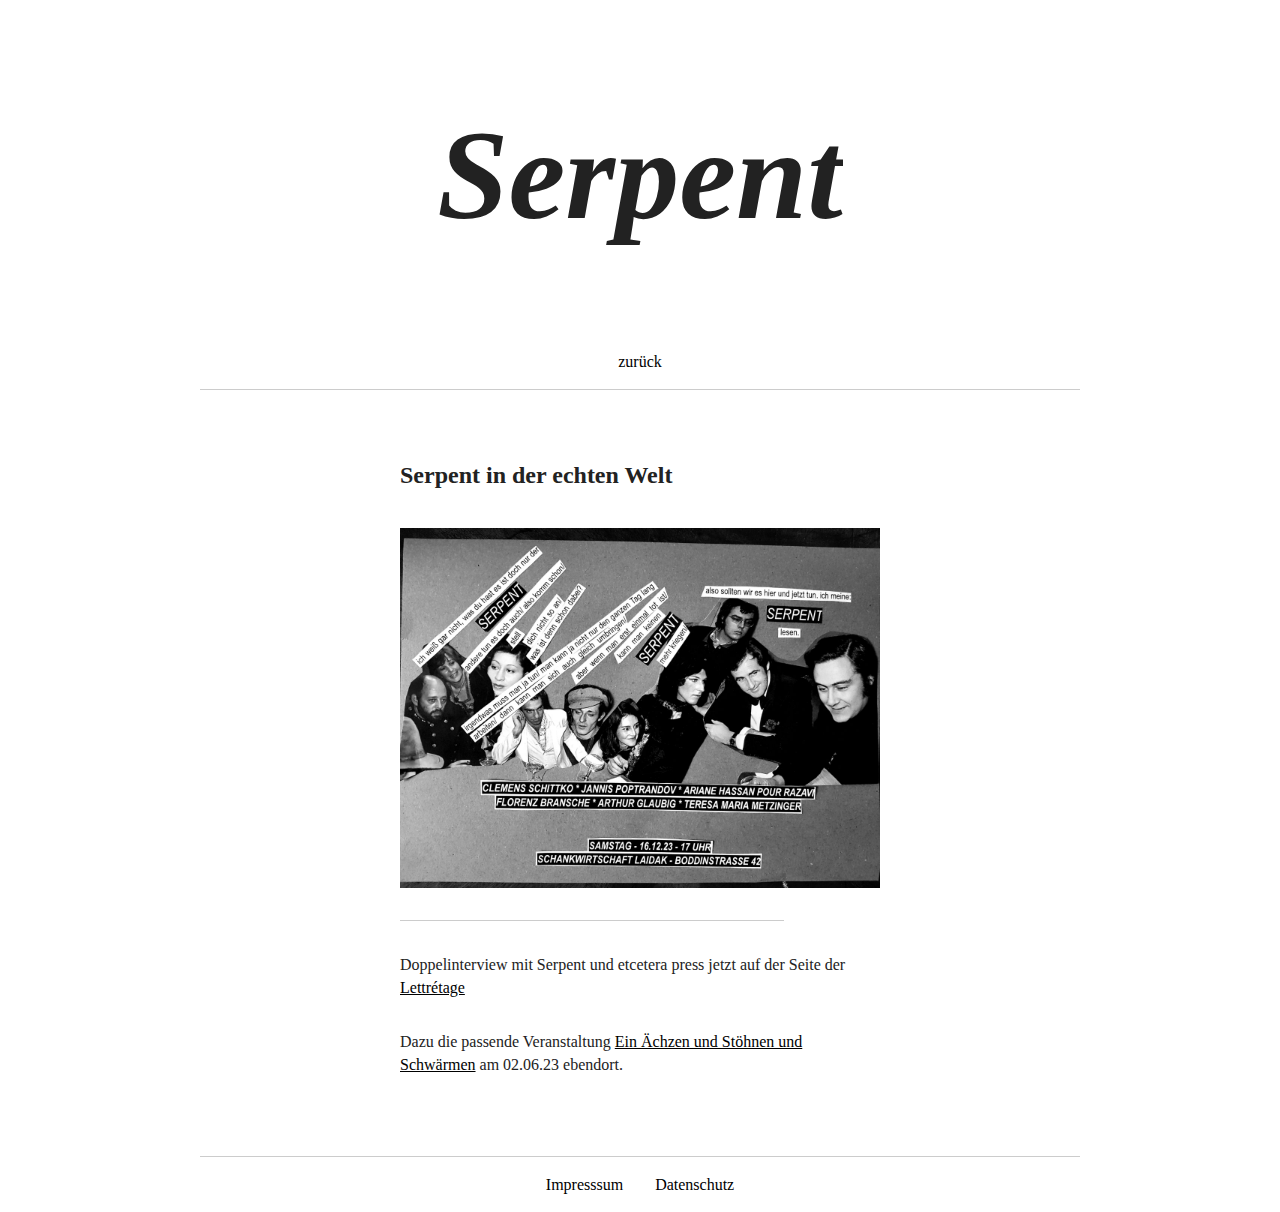
==== echt.html @ cb1ca005 "Added "Echte Welt"" ====
<!DOCTYPE html>
<html class="no-js" lang="de-de">
  <head>
    <meta charset="utf-8" />
    <title>Serpent Magazine | Über</title>
    <meta name="description" content="Serpent Magazin Über" />
    <meta name="viewport" content="width=device-width, initial-scale=1" />

    <meta property="og:title" content="Serpent in der echten Welt" />
    <meta property="og:type" content="" />
    <meta property="og:url" content="https://serpentmagazine.github.io" />
    <meta property="og:image" content="/img/16.jpg" />

    <link rel="manifest" href="site.webmanifest" />
    <link rel="apple-touch-icon" href="icon.jpg" />
    <!-- Place favicon.ico in the root directory -->

    <link rel="stylesheet" href="css/normalize.css" />
    <link rel="stylesheet" href="css/main.css" />

    <meta name="theme-color" content="#fafafa" />
  </head>

  <body>
    <!-- Add your site or application content here -->
    <div class="container">
      <div class="main">
        <div class="headline">
          <h1><em>Serpent</em></h1>
        </div>
        <a href="/index.html" class="menu">zurück</a>
        <div class="linie">
          <hr />
        </div>

        <div class="textbox">
          <h2>Serpent in der echten Welt</h2>
          <p>
            <img
              src="img\231216-flyer.jpg"
              alt="Flyer Serpent Lesung 16.12.23"
              class="big-image" />
          </p>
          <div class="linie"><hr /></div>
          <p>
            Doppelinterview mit Serpent und etcetera press jetzt auf der Seite
            der
            <a
              class="underline"
              href="https://www.lettretage.de/doppelinterview-mit-serpent-und-etcetera-press/"
              >Lettrétage</a
            >
          </p>
          <p>
            Dazu die passende Veranstaltung
            <a
              href="https://www.lettretage.de/programm/aktuelles-programm/?event_id1=18381"
              class="underline"
              >Ein Ächzen und Stöhnen und Schwärmen</a
            >
            am 02.06.23 ebendort.
          </p>
        </div>
      </div>
    </div>
    <footer class="footer">
      <div class="linie">
        <hr />
      </div>
      <div class="liste">
        <a href="/impressum" class="menu">Impresssum</a
        ><a href="/datenschutz" class="menu">Datenschutz</a>
      </div>
    </footer>
  </body>
</html>
---- css/main.css ----
/*! HTML5 Boilerplate v8.0.0 | MIT License | https://html5boilerplate.com/ */

/* main.css 2.1.0 | MIT License | https://github.com/h5bp/main.css#readme */
/*
 * What follows is the result of much research on cross-browser styling.
 * Credit left inline and big thanks to Nicolas Gallagher, Jonathan Neal,
 * Kroc Camen, and the H5BP dev community and team.
 */

/* ==========================================================================
   Base styles: opinionated defaults
   ========================================================================== */

html {
  color: #222;
  font-size: 1em;
  line-height: 1.4;
}

/*
 * Remove text-shadow in selection highlight:
 * https://twitter.com/miketaylr/status/12228805301
 *
 * Vendor-prefixed and regular ::selection selectors cannot be combined:
 * https://stackoverflow.com/a/16982510/7133471
 *
 * Customize the background color to match your design.
 */

::-moz-selection {
  background: #f8df9a;
  text-shadow: none;
}

::selection {
  background: #f8df9a;
  text-shadow: none;
}

/*
 * A better looking default horizontal rule
 */

hr {
  display: block;
  height: 1px;
  border: 0;
  border-top: 1px solid #ccc;
  margin: 1em 0;
  padding: 0;
}

/*
 * Remove the gap between audio, canvas, iframes,
 * images, videos and the bottom of their containers:
 * https://github.com/h5bp/html5-boilerplate/issues/440
 */

audio,
canvas,
iframe,
img,
svg,
video {
  vertical-align: middle;
}

/*
 * Remove default fieldset styles.
 */

fieldset {
  border: 0;
  margin: 0;
  padding: 0;
}

/*
 * Allow only vertical resizing of textareas.
 */

textarea {
  resize: vertical;
}

/* ==========================================================================
   Author's custom styles
   ========================================================================== */

.container {
  height: 100%;
  width: 100%;
  /* padding: 2em; */
  /* background-color: #000; */
}

.main {
  display: flex;
  height: 100%;
  width: 100%;
  flex-direction: column;
  align-items: center;
  /* background-color: aqua; */
}

.headline {
  max-width: 90%;
  overflow: hidden;
}

.flex-container {
  display: flex;
  width: fit-content;
  flex-flow: row wrap;
  justify-content: center;
  max-width: 66em;
  padding: 2em;
  gap: 2em;
  /* background-color: red; */
}

/* Fülle den verbleibenden Platz, um die letzte Reihe linksbündig zu halten */

.flex-container::after {
  content: "";
  flex: auto;
}

.flex-card {
  display: flex;
  align-items: center;
  justify-content: space-evenly;
  flex-direction: column;
  width: 15em;
  height: 20em;
  /* background-color: #52525227; */
}

.new-image {
  object-fit: scale-down;
  height: 90%;
  border-color: gold;
  border-radius: 0px;
  border-style: solid;
  border-width: 10px;
  width: auto;
}

.flex-card:hover {
  transform: scale(1.1);
}

.footer {
  display: flex;
  flex-direction: column;
  align-items: center;
  margin: 1em;
}

.liste {
  display: flex;
  flex-direction: row;
  justify-content: center;
  gap: 2em;
  list-style-type: none;
}

.contain {
  object-fit: scale-down;
  height: 90%;
  border-radius: 10px;
  border-style: solid;
  border-width: 5px;
  border-color: rgb(216, 216, 216);
  width: auto;
}

.big-image {
  object-fit: scale-down;
  width: 100%;
}

.linie {
  max-width: 55em;
  width: 80%;
}

.player {
  width: 100%;
  padding: 2em;
  max-width: 40em;
}

.kontaktbox {
  display: flex;
  flex-direction: column;
  width: 100%;
  padding: 2em;
  max-width: 40em;
  align-items: center;
  text-align: center;
  /* background-color: aqua; */
}

.underline {
  text-decoration: underline;
}
.textbox {
  display: flex;
  flex-direction: column;
  width: 100%;
  padding: 2em;
  max-width: 30em;
  /* align-items: center; */
}

.headmenu {
  display: flex;
  padding: 4em;
  column-gap: 4em;
}

a {
  color: black;
  text-decoration: solid;
}

/* ==========================================================================
   Helper classes
   ========================================================================== */

/*
 * Hide visually and from screen readers
 */

.hidden,
[hidden] {
  display: none !important;
}

/*
 * Hide only visually, but have it available for screen readers:
 * https://snook.ca/archives/html_and_css/hiding-content-for-accessibility
 *
 * 1. For long content, line feeds are not interpreted as spaces and small width
 *    causes content to wrap 1 word per line:
 *    https://medium.com/@jessebeach/beware-smushed-off-screen-accessible-text-5952a4c2cbfe
 */

.sr-only {
  border: 0;
  clip: rect(0, 0, 0, 0);
  height: 1px;
  margin: -1px;
  overflow: hidden;
  padding: 0;
  position: absolute;
  white-space: nowrap;
  width: 1px;
  /* 1 */
}

/*
 * Extends the .sr-only class to allow the element
 * to be focusable when navigated to via the keyboard:
 * https://www.drupal.org/node/897638
 */

.sr-only.focusable:active,
.sr-only.focusable:focus {
  clip: auto;
  height: auto;
  margin: 0;
  overflow: visible;
  position: static;
  white-space: inherit;
  width: auto;
}

/*
 * Hide visually and from screen readers, but maintain layout
 */

.invisible {
  visibility: hidden;
}

/*
 * Clearfix: contain floats
 *
 * For modern browsers
 * 1. The space content is one way to avoid an Opera bug when the
 *    `contenteditable` attribute is included anywhere else in the document.
 *    Otherwise it causes space to appear at the top and bottom of elements
 *    that receive the `clearfix` class.
 * 2. The use of `table` rather than `block` is only necessary if using
 *    `:before` to contain the top-margins of child elements.
 */

.clearfix::before,
.clearfix::after {
  content: " ";
  display: table;
}

.clearfix::after {
  clear: both;
}

/* ==========================================================================
   EXAMPLE Media Queries for Responsive Design.
   These examples override the primary ('mobile first') styles.
   Modify as content requires.
   ========================================================================== */

@media only screen and (min-width: 35em) {
  /* Style adjustments for viewports that meet the condition */
}

@media print,
  (-webkit-min-device-pixel-ratio: 1.25),
  (min-resolution: 1.25dppx),
  (min-resolution: 120dpi) {
  /* Style adjustments for high resolution devices */
}

/* ==========================================================================
   Print styles.
   Inlined to avoid the additional HTTP request:
   https://www.phpied.com/delay-loading-your-print-css/
   ========================================================================== */

@media print {
  *,
  *::before,
  *::after {
    background: #fff !important;
    color: #000 !important;
    /* Black prints faster */
    box-shadow: none !important;
    text-shadow: none !important;
  }

  a,
  a:visited {
    text-decoration: underline;
  }

  a[href]::after {
    content: " (" attr(href) ")";
  }

  abbr[title]::after {
    content: " (" attr(title) ")";
  }

  /*
   * Don't show links that are fragment identifiers,
   * or use the `javascript:` pseudo protocol
   */
  a[href^="#"]::after,
  a[href^="javascript:"]::after {
    content: "";
  }

  pre {
    white-space: pre-wrap !important;
  }

  pre,
  blockquote {
    border: 1px solid #999;
    page-break-inside: avoid;
  }

  /*
   * Printing Tables:
   * https://web.archive.org/web/20180815150934/http://css-discuss.incutio.com/wiki/Printing_Tables
   */
  thead {
    display: table-header-group;
  }

  tr,
  img {
    page-break-inside: avoid;
  }

  p,
  h2,
  h3 {
    orphans: 3;
    widows: 3;
  }

  h2,
  h3 {
    page-break-after: avoid;
  }
}
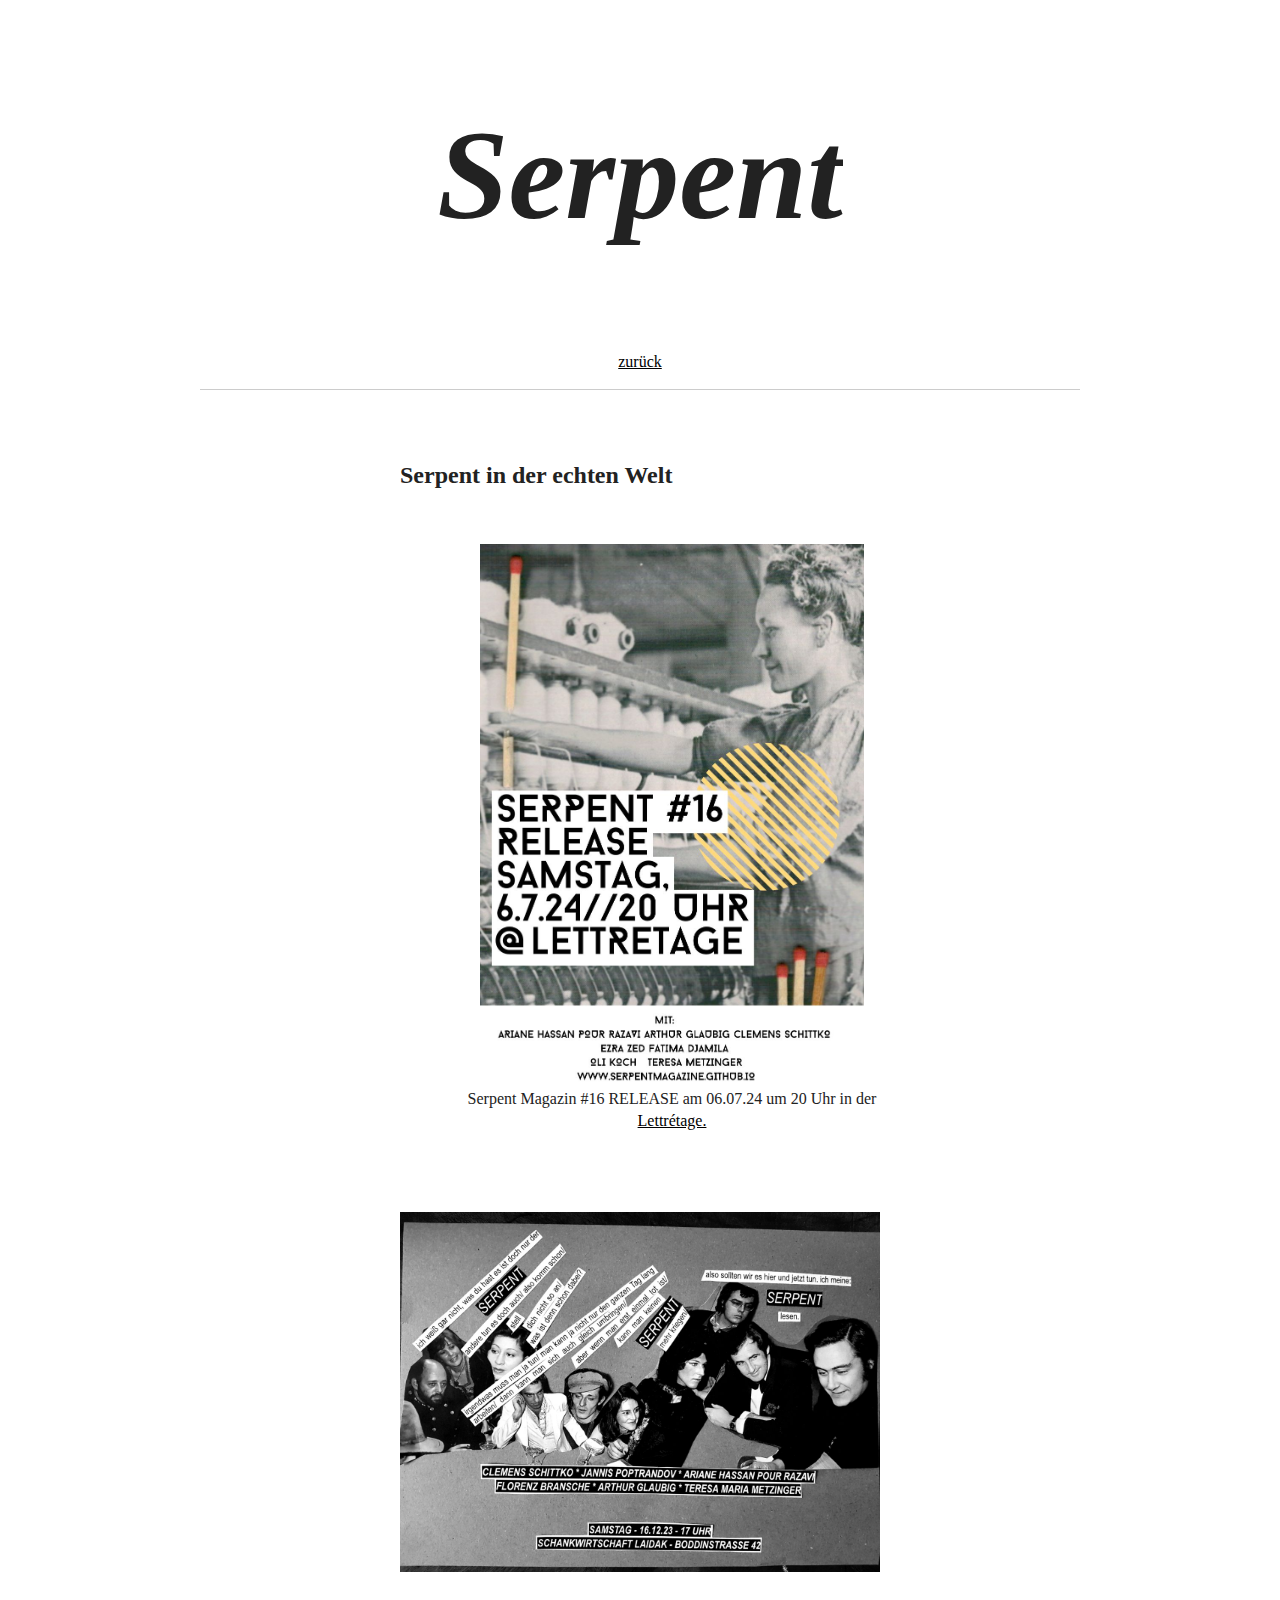
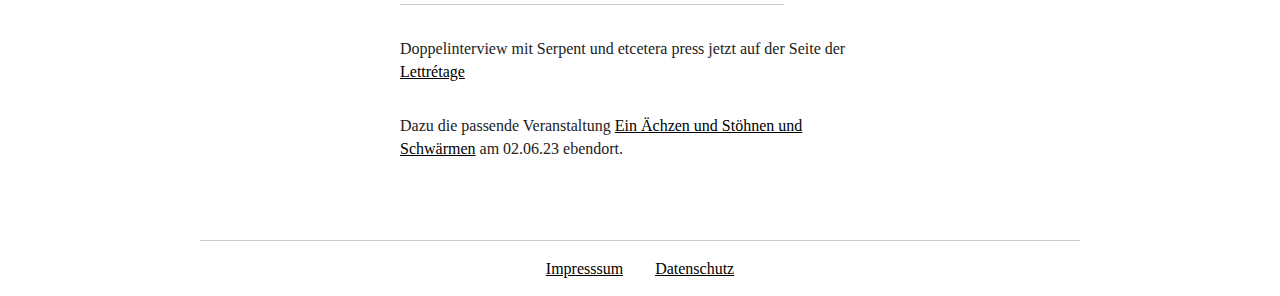
==== commit 2721d975: "Added IPF24, Archived Lettretage" ====
--- a/echt.html
+++ b/echt.html
@@ -35,6 +35,18 @@
 
         <div class="textbox">
           <h2>Serpent in der echten Welt</h2>
+          <div class="kontaktbox">
+            <img
+              src="/img/flyer serpent16 release.jpg"
+              alt="Flyer zum Release von Serpent 16 am 06.07.24 in der Lettrétage"
+              class="flyer" />
+            
+              Serpent Magazin #16 RELEASE am 06.07.24 um 20 Uhr in der
+              <a href="https://www.lettretage.de/programm/?event_id1=21010"
+                >Lettrétage.</a
+              >
+            </p>
+          </div>
           <p>
             <img
               src="img\231216-flyer.jpg"
--- a/css/main.css
+++ b/css/main.css
@@ -83,6 +83,16 @@
   resize: vertical;
 }
 
+a {
+  text-decoration: underline;
+  color: black;
+}
+
+a:visited {
+  color: #844;
+  text-decoration: underline;
+}
+
 /* ==========================================================================
    Author's custom styles
    ========================================================================== */
@@ -122,7 +132,7 @@
 /* Fülle den verbleibenden Platz, um die letzte Reihe linksbündig zu halten */
 
 .flex-container::after {
-  content: "";
+  content: '';
   flex: auto;
 }
 
@@ -220,9 +230,9 @@
   column-gap: 4em;
 }
 
-a {
-  color: black;
-  text-decoration: solid;
+.flyer {
+  max-width: 80%;
+  max-height: 70vh;
 }
 
 /* ==========================================================================
@@ -299,7 +309,7 @@
 
 .clearfix::before,
 .clearfix::after {
-  content: " ";
+  content: ' ';
   display: table;
 }
 
@@ -347,20 +357,20 @@
   }
 
   a[href]::after {
-    content: " (" attr(href) ")";
+    content: ' (' attr(href) ')';
   }
 
   abbr[title]::after {
-    content: " (" attr(title) ")";
+    content: ' (' attr(title) ')';
   }
 
   /*
    * Don't show links that are fragment identifiers,
    * or use the `javascript:` pseudo protocol
    */
-  a[href^="#"]::after,
-  a[href^="javascript:"]::after {
-    content: "";
+  a[href^='#']::after,
+  a[href^='javascript:']::after {
+    content: '';
   }
 
   pre {
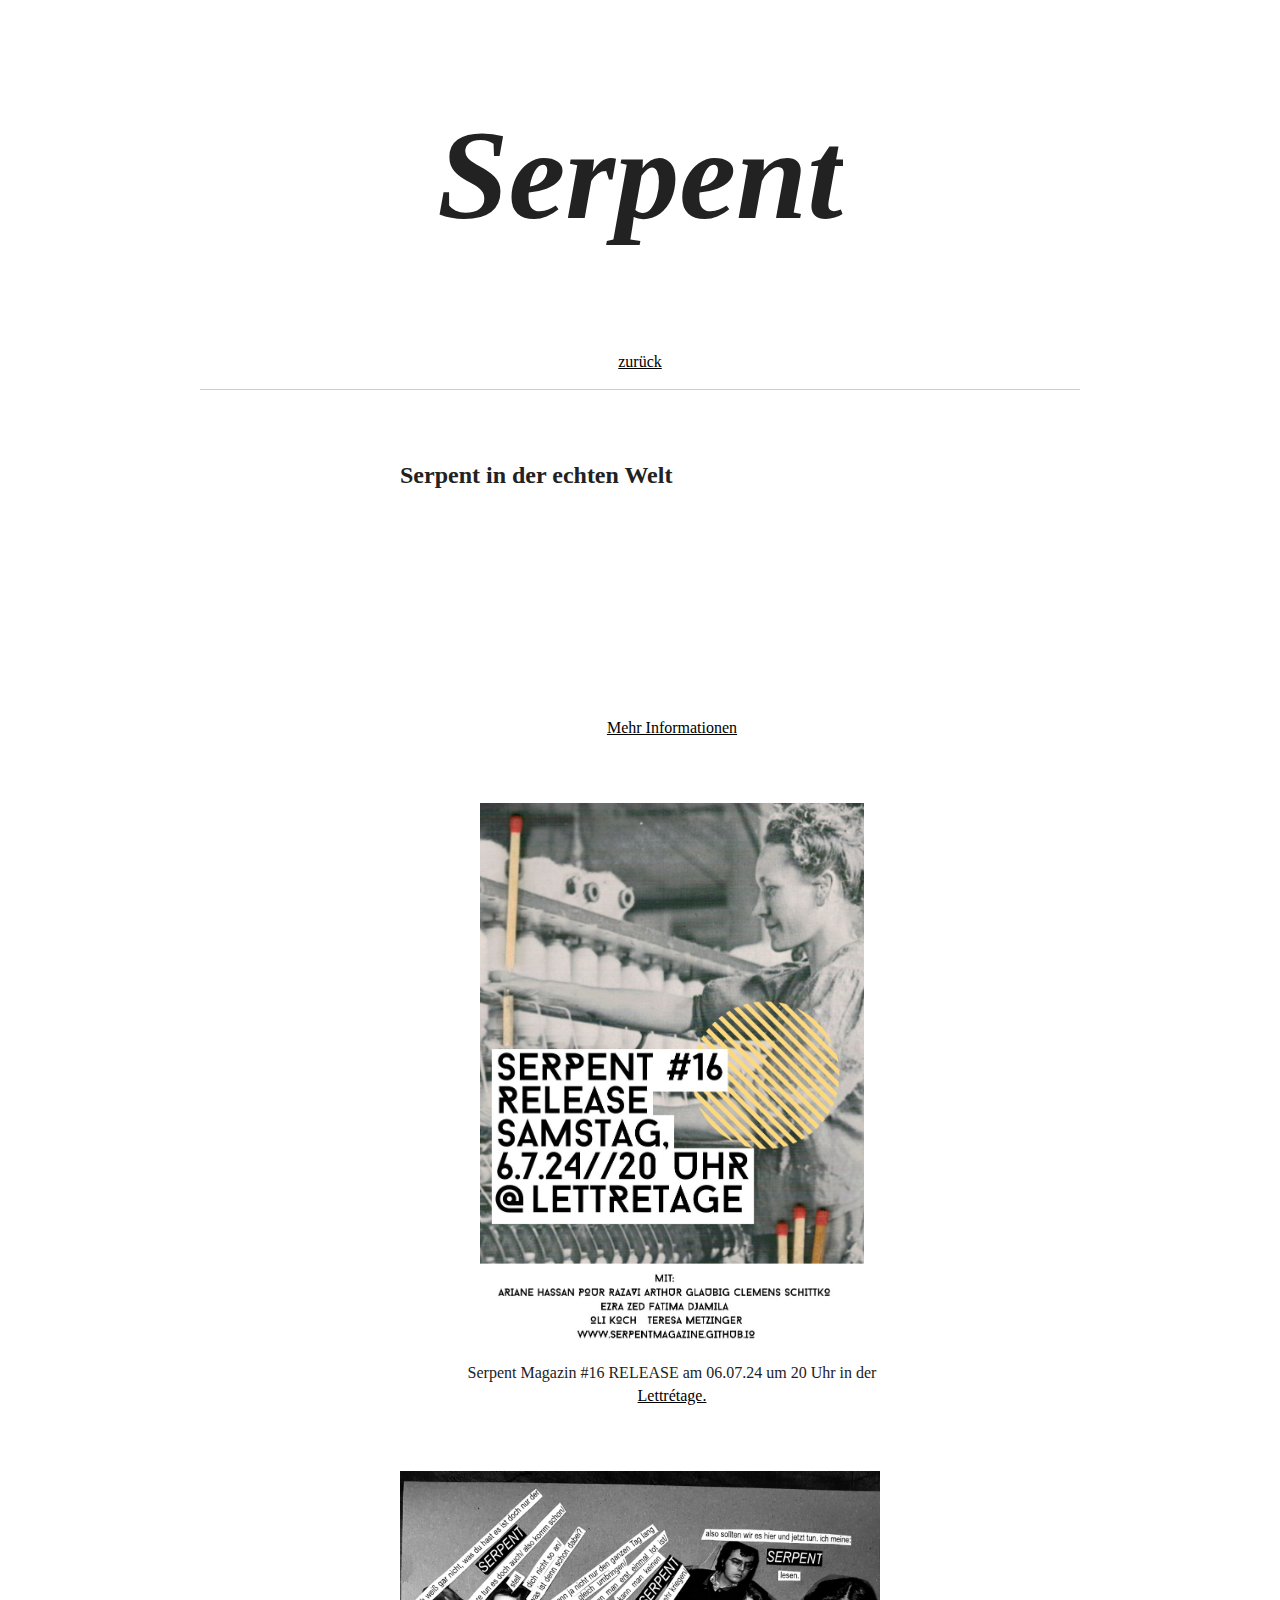
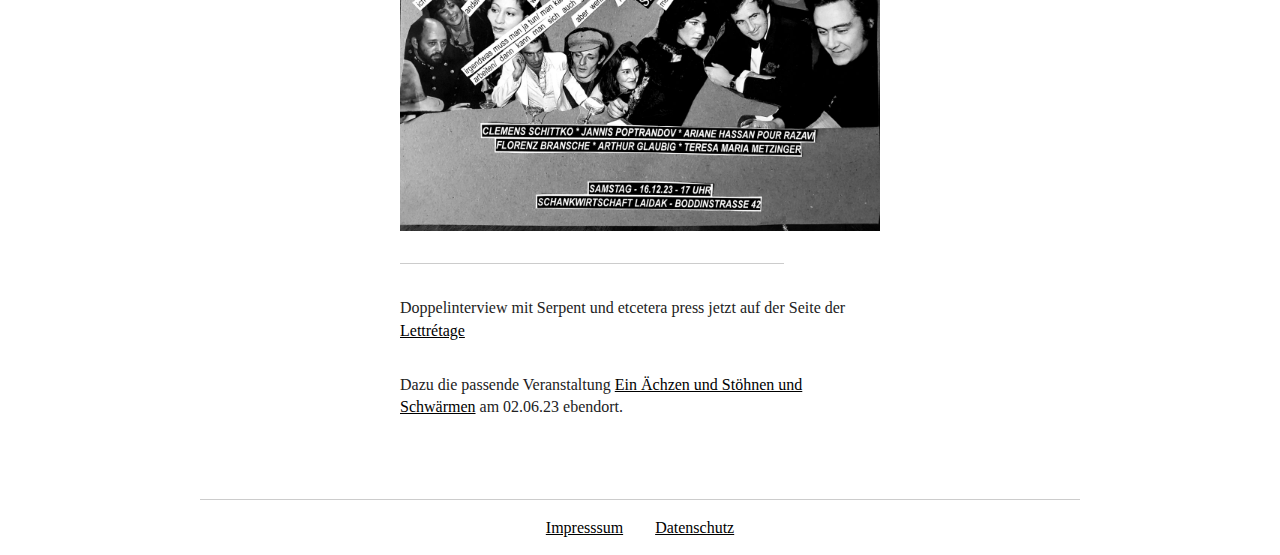
==== commit 0847757c: "Added Serpent 17" ====
--- a/echt.html
+++ b/echt.html
@@ -36,11 +36,21 @@
         <div class="textbox">
           <h2>Serpent in der echten Welt</h2>
           <div class="kontaktbox">
+            <video autoplay loop width="70%">
+              <source
+                src="./img/IC24_Digital Publishers Package_Square_Video_Info.mp4"
+                type="video/mp4" />
+            </video>
+            <br /><a href="https://www.indiecon-festival.com/exhibitors/2024"
+              >Mehr Informationen</a
+            >
+          </div>
+          <div class="kontaktbox">
             <img
               src="/img/flyer serpent16 release.jpg"
               alt="Flyer zum Release von Serpent 16 am 06.07.24 in der Lettrétage"
               class="flyer" />
-            
+            <p>
               Serpent Magazin #16 RELEASE am 06.07.24 um 20 Uhr in der
               <a href="https://www.lettretage.de/programm/?event_id1=21010"
                 >Lettrétage.</a
